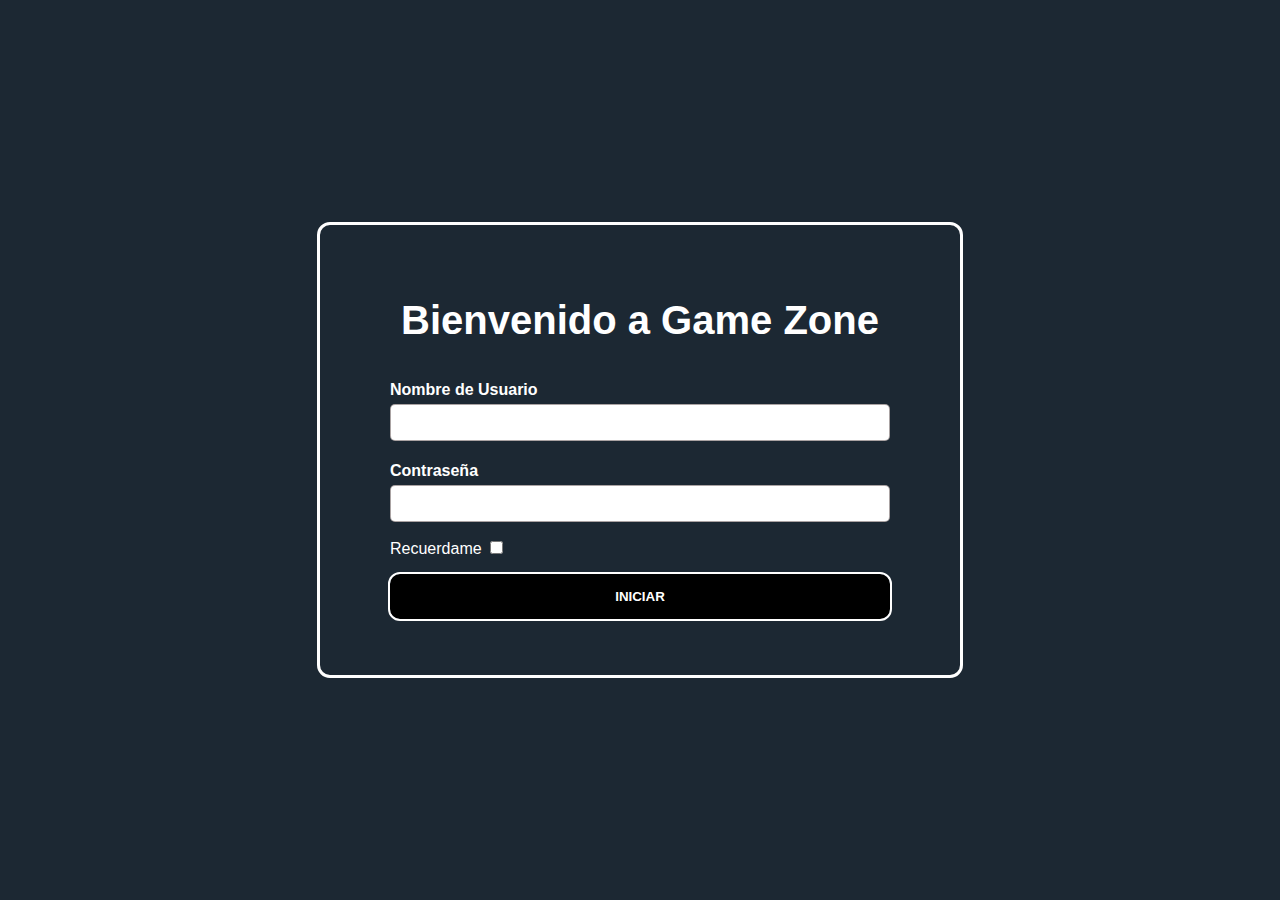
==== paginaWeb/login.html @ 15c48de6 "form" ====
<!DOCTYPE html>
<html lang="es">
<head>
    <meta charset="UTF-8">
    <meta name="viewport" content="width=device-width, initial-scale=1.0">
    <title>Formularios</title>
    <link rel="stylesheet" href="styleslogin.css">
</head>
<body>
    <div class="formularios">
        <div class="contenedorFomulario">
            <h2>Bienvenido a Game Zone</h2>
            <form action="">
                <p>
                    <label  for="Nombre de Usuario">Nombre de Usuario</label>
                    <input class="input"type="text" name="nombreUsuario" id="nombreUsuario">
                </p>
                <p>
                    <label for="Contraseña">Contraseña</label>
                    <input class="input" type="password" name="contraseña" id="contraseña">
                </p>
                <div class="opciones">
                    <div>
                        Recuerdame
                        <input type="checkbox" name="recuerdame" id="recuerdame">
                    </div>  
                </div>
                <p>
                    <input type="submit" class="btnLogin" value="INICIAR">
                </p>
            </fomr>
        </div>
    </div>
</body>
</html>
---- paginaWeb/styleslogin.css ----
body{
    font-family: Arial, Helvetica, sans-serif;
    padding: 0;
    margin: 0;
    display: flex;
    align-items: center;
    justify-content: center;
    height: 100vh;
    background-color: #1c2833;
}
.formularios .contenedorFomulario{
    width: 500px;
    margin: 0 auto;    
}
.formularios{
    outline: solid 3px #fff;
     width: 50%;
     overflow: hidden;
     height: 50%;
     display: flex;
     align-items: center;
    border-radius: 10px;
 }
.formularios .contenedorFomulario h2{
    text-align: center;
    font-size: 2.5rem;
    color: #fff
}
.formularios .contenedorFomulario .opciones{
    color: #fff;
}

.formularios .contenedorFomulario label{
    display: block;
    font-weight: bold;
    padding: 5px 0;
    color: #fff
}
.formularios .contenedorFomulario input.input{
    display: block;
    width: 100%;
    box-sizing: border-box;
    padding: 10px;
    border: solid 1px #6f636397;
    border-radius: 5px;
}
.formularios .contenedorFomulario input:focus{
    outline: solid 1px #7ed5da;
}
.btnLogin{
    background-color: black;
    color: white;
    border: none;
    padding: 15px;
    width: 100%;
    font-weight: bolder;
    display: block;
    outline: solid 2px #fff;
    border-radius: 10px;
}

.formularios .contenedorFomulario .btnLogin:hover{
    outline: solid 2px #3644df;
}
@media screen and (max-width: 1060px){
    .formularios .contenedorFomulario{
        width: 350px;
        margin: 0 auto;
    }
}
@media screen and (max-width: 740px){
    .formularios .contenedorFomulario h2{
        text-align: center;
        font-size: 2rem;
        color: #fff
    }
    .formularios .contenedorFomulario{
        width: 180px;
        margin: 0 auto;
    }
}
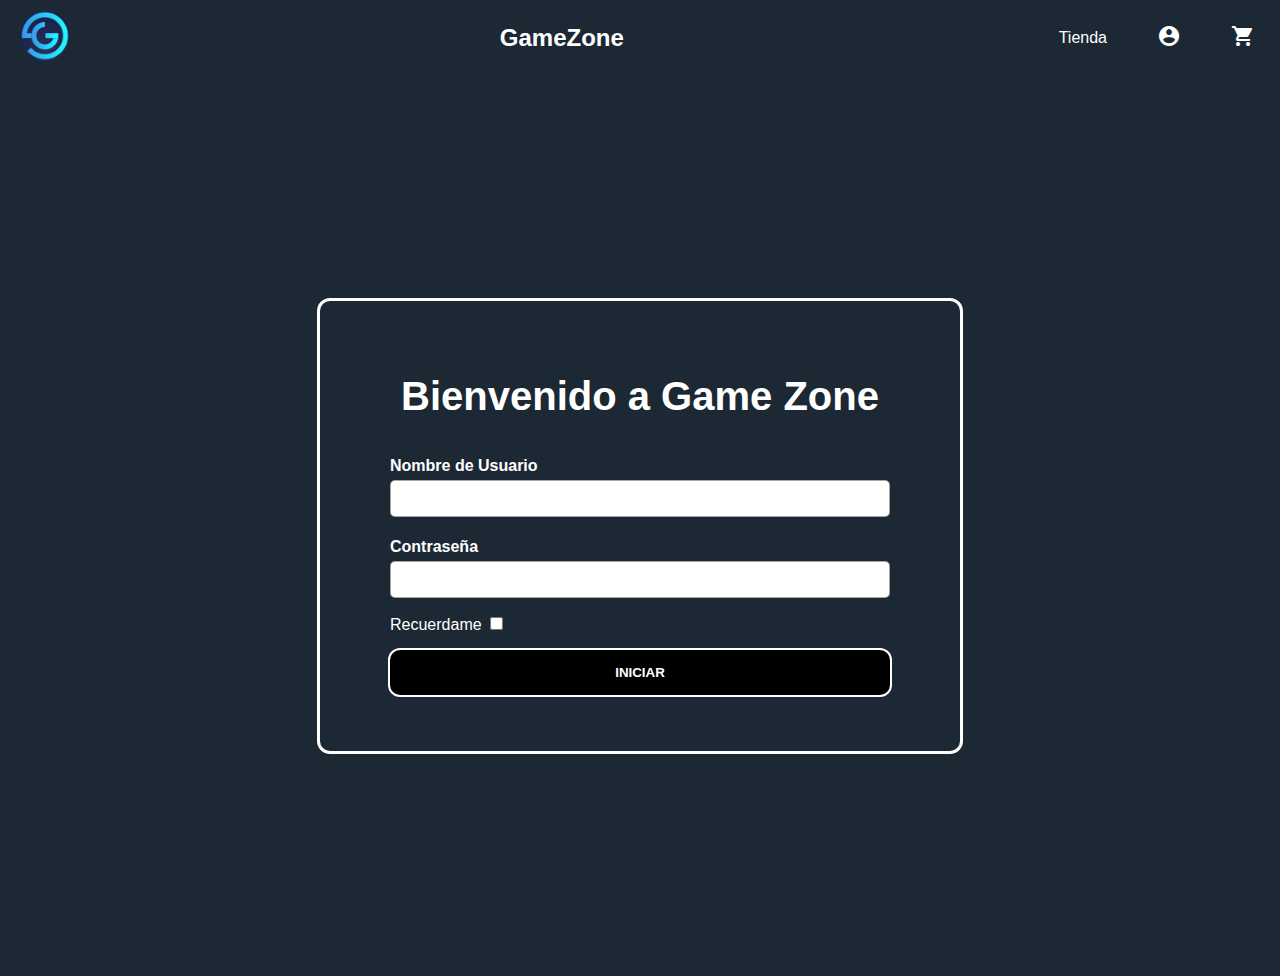
==== commit d414f910: "login" ====
--- a/paginaWeb/login.html
+++ b/paginaWeb/login.html
@@ -5,30 +5,78 @@
     <meta name="viewport" content="width=device-width, initial-scale=1.0">
     <title>Formularios</title>
     <link rel="stylesheet" href="styleslogin.css">
+    <link href="https://fonts.googleapis.com/icon?family=Material+Icons" rel="stylesheet">
 </head>
 <body>
-    <div class="formularios">
-        <div class="contenedorFomulario">
-            <h2>Bienvenido a Game Zone</h2>
-            <form action="">
-                <p>
-                    <label  for="Nombre de Usuario">Nombre de Usuario</label>
-                    <input class="input"type="text" name="nombreUsuario" id="nombreUsuario">
-                </p>
-                <p>
-                    <label for="Contraseña">Contraseña</label>
-                    <input class="input" type="password" name="contraseña" id="contraseña">
-                </p>
-                <div class="opciones">
-                    <div>
-                        Recuerdame
-                        <input type="checkbox" name="recuerdame" id="recuerdame">
-                    </div>  
+    <!-- nav bar -->
+    <nav>
+        <div class="mobile">
+            <div class="header">
+                <div class="logo"><img src="img/logo.png" alt="Logo"></div>
+                <div id="store-name">
+                    <p>GameZone</p>
                 </div>
-                <p>
-                    <input type="submit" class="btnLogin" value="INICIAR">
-                </p>
-            </fomr>
+                <div class="more"><button><span class="material-icons">
+                    menu</span></button></div>
+            </div>
+            <div class="links">
+                <a href="login.html"><span class="material-icons">
+                    account_circle</span></a>
+                <a href="#"><span class="material-icons">
+                    shopping_cart</span></a>
+            </div>
+        </div>
+        <div class="desktop">
+            <div class="logo"><img src="img/logo.png" alt="Logo"></div>
+            <div id="store-name">
+                <p>GameZone</p>
+            </div>
+            <div class="primary">
+                <a href="index.html">Tienda</a>
+                <!-- <a href="#">About</a>
+                <a href="#">Contact</a> -->
+                <a href="login.html"><span class="material-icons">
+                    account_circle</span></a>
+                <a href="#"><span class="material-icons">
+                    shopping_cart</span></a>
+            </div>
+            
+            <div class="secondary">
+                <a href="#">More</a>
+                <div class="submenu">
+                    <a href="login.html"><span class="material-icons">
+                        account_circle</span></a>
+                    <a href="#"><span class="material-icons">
+                        shopping_cart</span></a>
+                </div>
+            </div>
+            </div>
+        </div>
+    </nav>
+    <div id="bloque">
+        <div class="formularios">
+            <div class="contenedorFomulario">
+                <h2>Bienvenido a Game Zone</h2>
+                <form action="">
+                    <p>
+                        <label  for="Nombre de Usuario">Nombre de Usuario</label>
+                        <input class="input"type="text" name="nombreUsuario" id="nombreUsuario">
+                    </p>
+                    <p>
+                        <label for="Contraseña">Contraseña</label>
+                        <input class="input" type="password" name="contraseña" id="contraseña">
+                    </p>
+                    <div class="opciones">
+                        <div>
+                            Recuerdame
+                            <input type="checkbox" name="recuerdame" id="recuerdame">
+                        </div>  
+                    </div>
+                    <p>
+                        <input type="submit" class="btnLogin" value="INICIAR">
+                    </p>
+                </fomr>
+            </div>
         </div>
     </div>
 </body>
--- a/paginaWeb/styleslogin.css
+++ b/paginaWeb/styleslogin.css
@@ -2,12 +2,109 @@
     font-family: Arial, Helvetica, sans-serif;
     padding: 0;
     margin: 0;
+    background-color: #1c2833;
+}
+
+#bloque {
+    width: 100%;
+    height: 100vh;
     display: flex;
     align-items: center;
     justify-content: center;
-    height: 100vh;
-    background-color: #1c2833;
-}
+}
+
+/* MATEERIAL ICONS */
+@font-face {
+    font-family: 'Material Icons';
+    font-style: normal;
+    font-weight: 400;
+    src: url(https://example.com/MaterialIcons-Regular.eot); /* For IE6-8 */
+    src: local('Material Icons'),
+      local('MaterialIcons-Regular'),
+      url(https://example.com/MaterialIcons-Regular.woff2) format('woff2'),
+      url(https://example.com/MaterialIcons-Regular.woff) format('woff'),
+      url(https://example.com/MaterialIcons-Regular.ttf) format('truetype');
+}
+
+.material-icons {
+    font-family: 'Material Icons';
+    font-weight: normal;
+    font-style: normal;
+    font-size: 24px;  /* Preferred icon size */
+    display: inline-block;
+    line-height: 1;
+    text-transform: none;
+    letter-spacing: normal;
+    word-wrap: normal;
+    white-space: nowrap;
+    direction: ltr;
+  
+    /* Support for all WebKit browsers. */
+    -webkit-font-smoothing: antialiased;
+    /* Support for Safari and Chrome. */
+    text-rendering: optimizeLegibility;
+  
+    /* Support for Firefox. */
+    -moz-osx-font-smoothing: grayscale;
+  
+    /* Support for IE. */
+    font-feature-settings: 'liga';
+}
+
+/* nav bar style */
+
+nav{
+    background-color: #1C2833;
+    color: white;
+    width: 100%;
+}
+nav .mobile{
+    display: none;
+}
+nav .logo{
+    min-width: 50px;
+    padding: 10px 20px;
+}
+
+nav .logo img{
+    width: 50px;
+    border-radius: 50%;
+}
+
+nav #store-name p {
+    font-size: 24px;
+    font-weight: bold;
+}
+
+nav a{
+    color: white;
+    text-decoration: none;
+    display: block;
+    padding: 20px 25px;
+}
+nav a:hover{
+    color: black;
+    background-color: greenyellow;
+}
+nav .desktop{
+    display: flex;
+    justify-content: space-between;
+    align-items: center;
+    padding: 0px;
+}
+
+nav .desktop .primary {
+    display: flex;
+    flex-direction: row;
+    align-items: center;
+}
+
+nav .desktop .secondary{
+    display: none;
+}
+
+/* form styles */
+
 .formularios .contenedorFomulario{
     width: 500px;
     margin: 0 auto;    
@@ -78,4 +175,44 @@
         width: 180px;
         margin: 0 auto;
     }
+}
+
+@media screen and (max-width: 500px){
+    nav .desktop, .desktop .primary {
+        display: none;
+    }
+    nav .mobile{
+        display: block;
+        width: 100%;
+    }
+    nav .mobile .links {
+        display: none;
+    }
+    nav .mobile .header {
+        display: flex;
+        justify-content: space-between;
+        align-items: center;
+        box-sizing: border-box;
+        width: 100%;
+    }
+    nav .mobile .header button{
+        background-color: #1C2833;
+        color: white;
+        border: none;
+        margin-right: 25px;
+        cursor: pointer;
+    }
+    .art-section {
+        width: 95%;
+        padding: 0;
+    }
+
+    .article{
+        margin: 10px 0 20px 0;
+    }
+
+    nav .mobile .header button:hover{
+        display: block;
+        position: absolute;
+    }
 }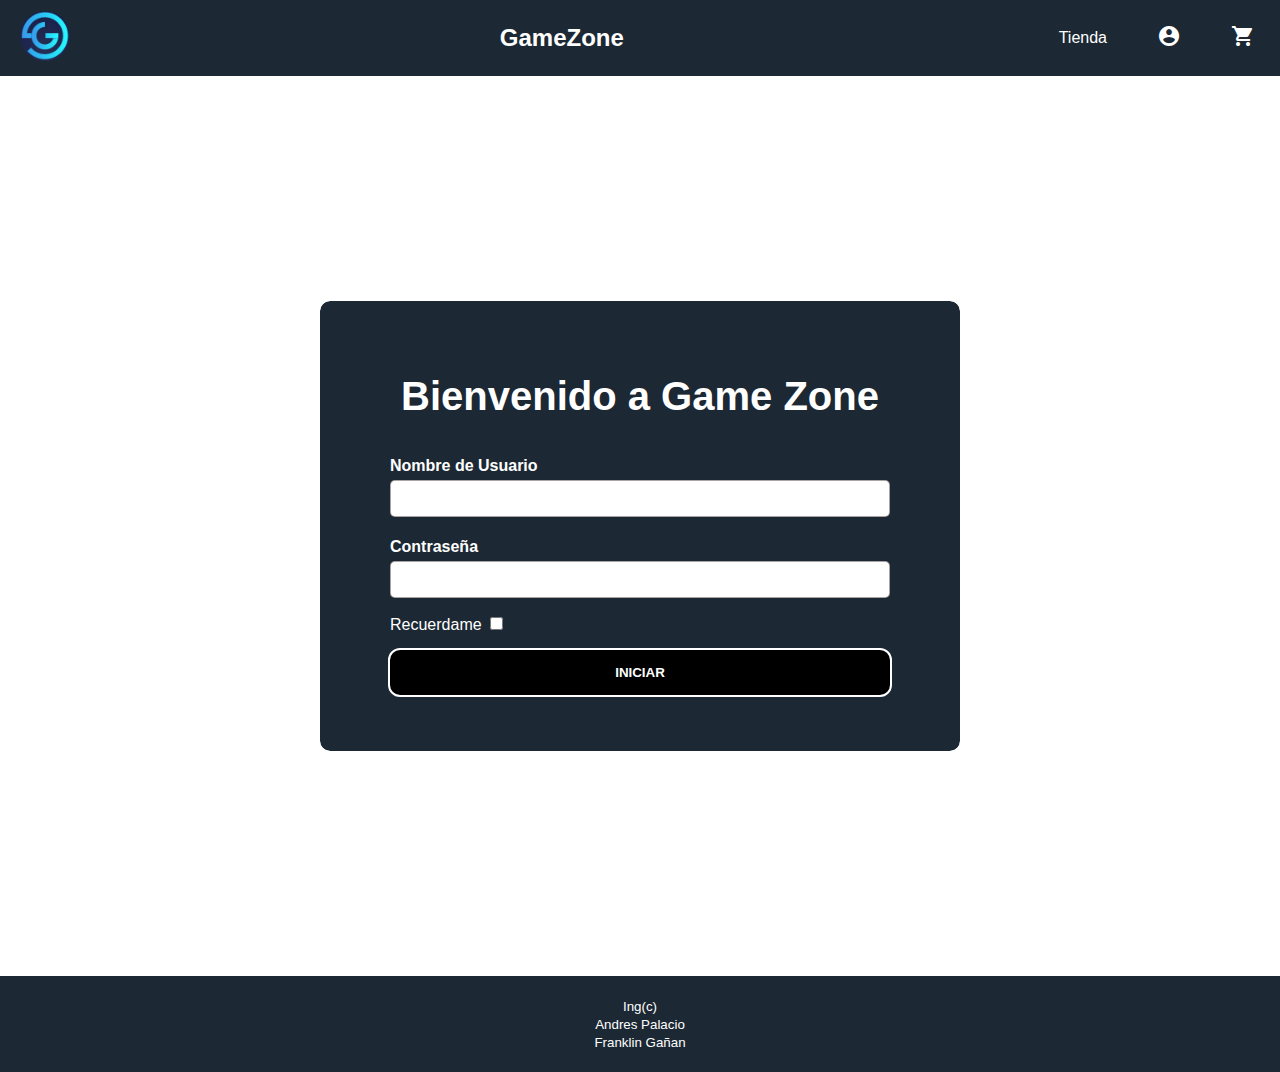
==== commit ac47f563: "footer" ====
--- a/paginaWeb/login.html
+++ b/paginaWeb/login.html
@@ -79,5 +79,6 @@
             </div>
         </div>
     </div>
+    <footer><p><small>Ing(c)<br>Andres Palacio<br>Franklin Gañan</small></p></footer>
 </body>
 </html>--- a/paginaWeb/styleslogin.css
+++ b/paginaWeb/styleslogin.css
@@ -2,7 +2,7 @@
     font-family: Arial, Helvetica, sans-serif;
     padding: 0;
     margin: 0;
-    background-color: #1c2833;
+    /* background-color: #1c2833; */
 }
 
 #bloque {
@@ -107,9 +107,10 @@
 
 .formularios .contenedorFomulario{
     width: 500px;
-    margin: 0 auto;    
+    margin: 0 auto;
 }
 .formularios{
+    background-color: #1C2833;
     outline: solid 3px #fff;
      width: 50%;
      overflow: hidden;
@@ -159,6 +160,16 @@
 .formularios .contenedorFomulario .btnLogin:hover{
     outline: solid 2px #3644df;
 }
+
+footer {
+    background-color: #1C2833;
+    padding: 5px 0;
+}
+footer p{
+    text-align: center;
+    color: white;
+}
+
 @media screen and (max-width: 1060px){
     .formularios .contenedorFomulario{
         width: 350px;
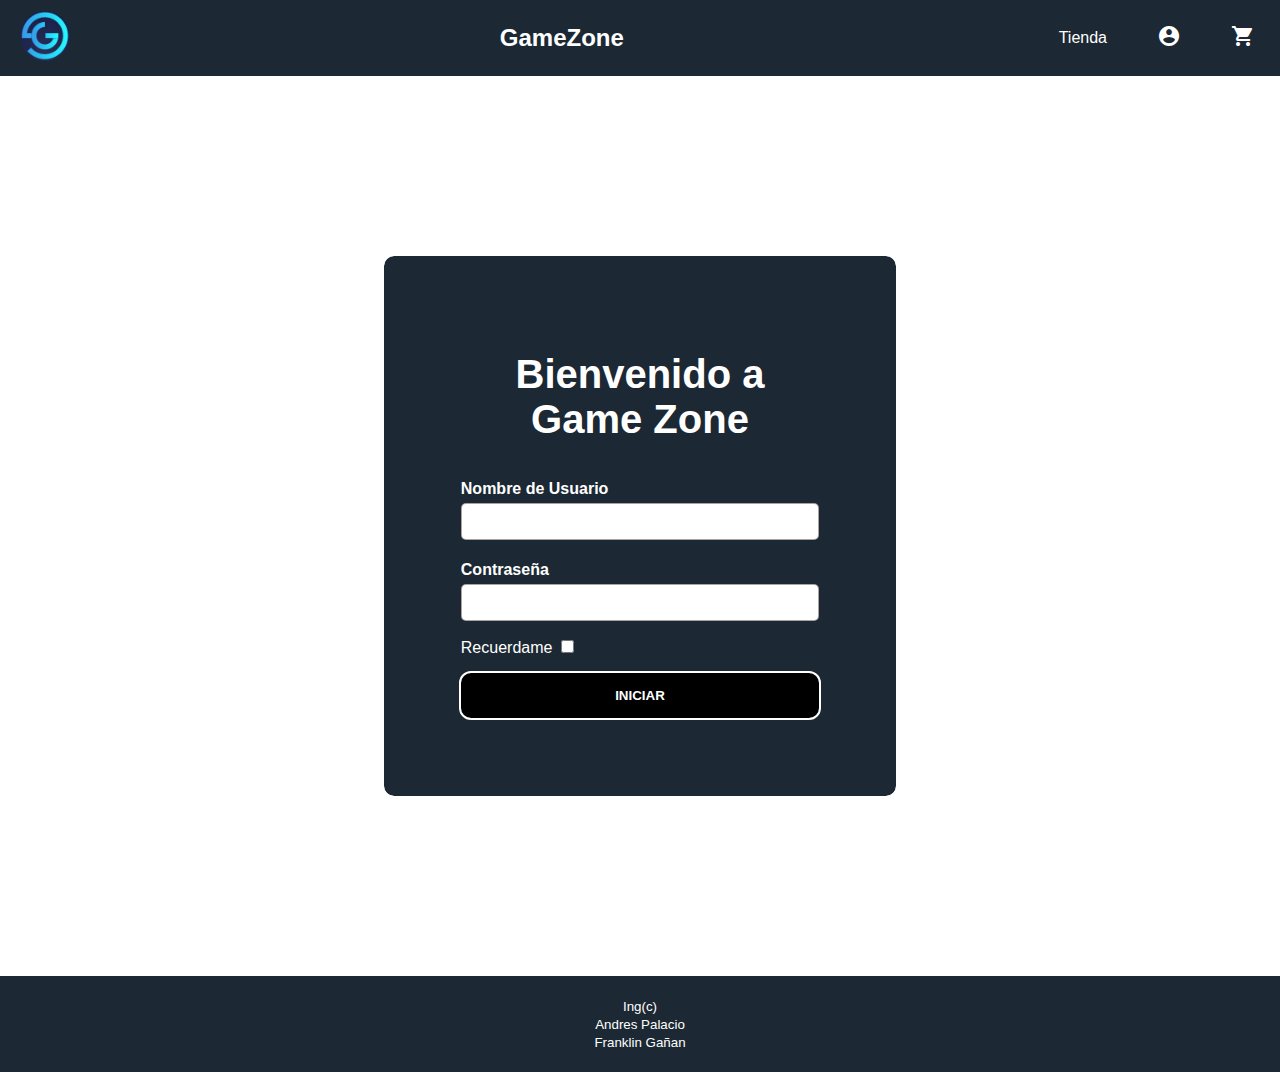
==== commit a852c5ef: "responsive" ====
--- a/paginaWeb/login.html
+++ b/paginaWeb/login.html
@@ -20,7 +20,7 @@
                     menu</span></button></div>
             </div>
             <div class="links">
-                <a href="login.html"><span class="material-icons">
+                <a href="register.html"><span class="material-icons">
                     account_circle</span></a>
                 <a href="#"><span class="material-icons">
                     shopping_cart</span></a>
@@ -35,7 +35,7 @@
                 <a href="index.html">Tienda</a>
                 <!-- <a href="#">About</a>
                 <a href="#">Contact</a> -->
-                <a href="login.html"><span class="material-icons">
+                <a href="register.html"><span class="material-icons">
                     account_circle</span></a>
                 <a href="#"><span class="material-icons">
                     shopping_cart</span></a>
@@ -44,7 +44,7 @@
             <div class="secondary">
                 <a href="#">More</a>
                 <div class="submenu">
-                    <a href="login.html"><span class="material-icons">
+                    <a href="register.html"><span class="material-icons">
                         account_circle</span></a>
                     <a href="#"><span class="material-icons">
                         shopping_cart</span></a>
--- a/paginaWeb/styleslogin.css
+++ b/paginaWeb/styleslogin.css
@@ -106,15 +106,15 @@
 /* form styles */
 
 .formularios .contenedorFomulario{
-    width: 500px;
+    width: 70%;
     margin: 0 auto;
 }
 .formularios{
     background-color: #1C2833;
     outline: solid 3px #fff;
-     width: 50%;
+     width: 40%;
      overflow: hidden;
-     height: 50%;
+     height: 60%;
      display: flex;
      align-items: center;
     border-radius: 10px;
@@ -161,6 +161,11 @@
     outline: solid 2px #3644df;
 }
 
+.formularios .contenedorFomulario form a{
+    color: white;
+    text-decoration: none;
+}
+
 footer {
     background-color: #1C2833;
     padding: 5px 0;
@@ -170,13 +175,7 @@
     color: white;
 }
 
-@media screen and (max-width: 1060px){
-    .formularios .contenedorFomulario{
-        width: 350px;
-        margin: 0 auto;
-    }
-}
-@media screen and (max-width: 740px){
+@media screen and (max-width: 890px){
     .formularios .contenedorFomulario h2{
         text-align: center;
         font-size: 2rem;
@@ -226,4 +225,19 @@
         display: block;
         position: absolute;
     }
+
+    .formularios .contenedorFomulario h2{
+        text-align: center;
+        font-size: 1.5rem;
+        color: #fff
+    }
+
+    .formularios{
+        width: 70%;
+    }
+
+    .formularios .contenedorFomulario{
+        width: 90%;
+        margin: 0 auto;
+    }
 }